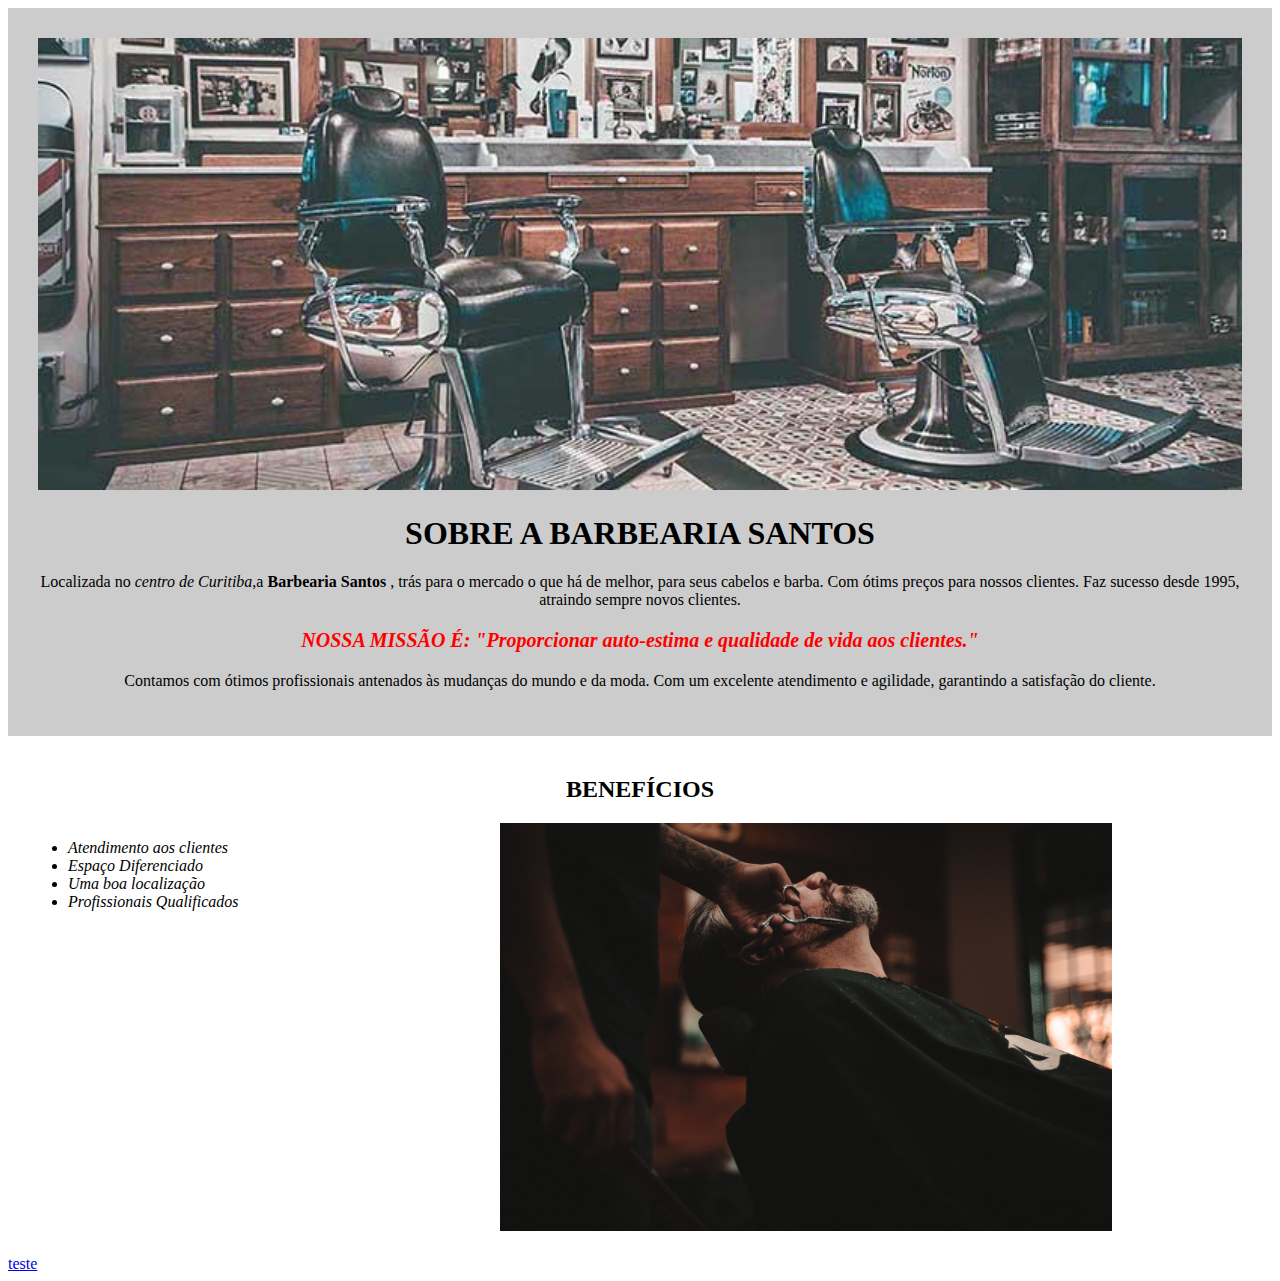
==== index.html @ 1608cf55 "15/04" ====
<!DOCTYPE html>
<html>

<head>
  <meta charset="utf-8">
  <meta name="viewport" content="width=device-width">
  <title>replit</title>
  <link href="style.css" rel="stylesheet" type="text/css" />

</head>

<body>

  <div class="principal">

    <img id="banner" src="banner.jpg">


    <h1>SOBRE A BARBEARIA SANTOS</h1>

    <p>Localizada no <em> centro de Curitiba</em>,a <strong> Barbearia Santos </strong>, trás para o mercado o que há de
      melhor, para seus cabelos e barba. Com ótims preços para nossos clientes. Faz sucesso desde 1995, atraindo sempre
      novos clientes.</p>

    <p id="missão"> <em> <strong> NOSSA MISSÃO É: "Proporcionar auto-estima e qualidade de vida aos
          clientes."</em> </strong> </p>

    <p>Contamos com ótimos profissionais antenados às mudanças do mundo e da moda. Com um excelente atendimento e
      agilidade, garantindo a satisfação do cliente.</p>

  </div>

  <div class="beneficios">

    <h2>BENEFÍCIOS</h2>
    <ul>
      <li class="item">Atendimento aos clientes</li>
      <li class="item">Espaço Diferenciado </li>
      <li class="item">Uma boa localização </li>
      <li class="item">Profissionais Qualificados</li>
    </ul>

    <img class="imagem-beneficios" src="beneficios.jpg">

  </div>

  <a href="produtos.html">teste</a>
</body>

</html>
---- style.css ----
.principal{
  background-color: #CCCCCC;
  padding: 30px;
}

#banner{
  width: 100%
}

h1{
text-align: center;
}

p {
  text-align: center;
  
}

#missão{
  font-size: 20px; 
}

em strong{
  color: red;
}

.beneficios{
  background-color: #FFFFFF;
  padding: 20px;
}

h2{
  text-align: center;
}

ul{
  display: inline-block;
  vertical-align: top;
  width: 20%;
  margin-right: 15%;
}

.item{
  
  font-style: italic;
}

.imagem-beneficios{
  width: 50%;
}
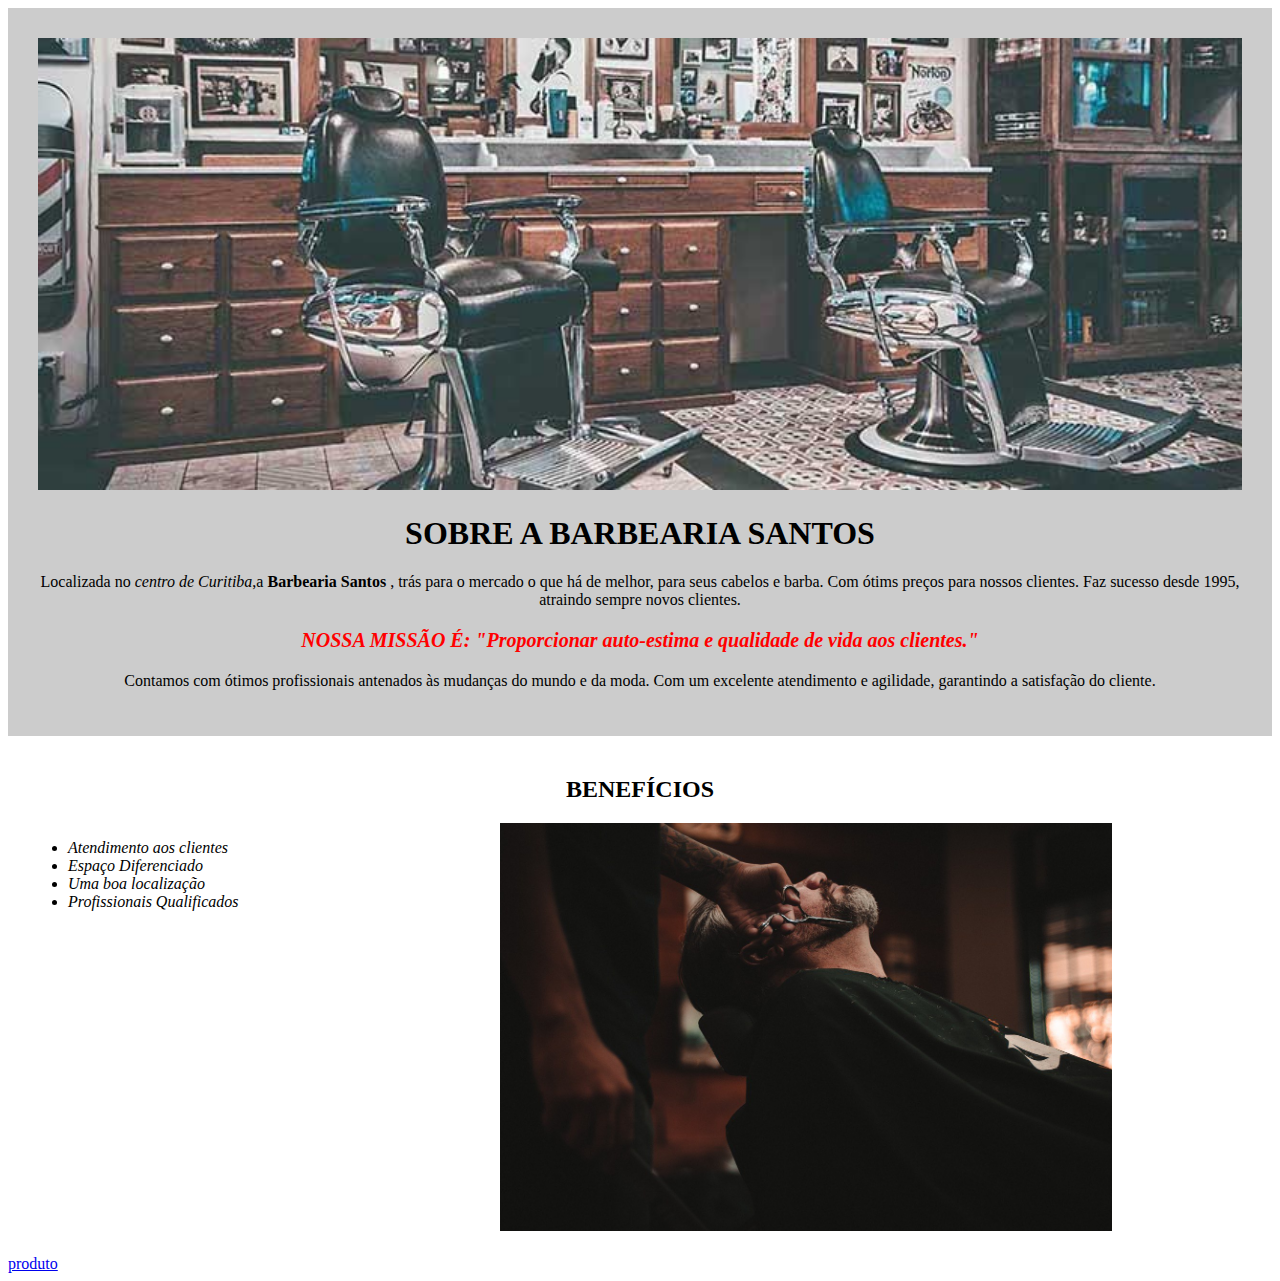
==== commit eafd2c26: "19/04/2024" ====
--- a/index.html
+++ b/index.html
@@ -44,7 +44,9 @@
 
   </div>
 
-  <a href="produtos.html">teste</a>
+  <a href="produtos.html">produto</a>
+  
+  
 </body>
 
 </html>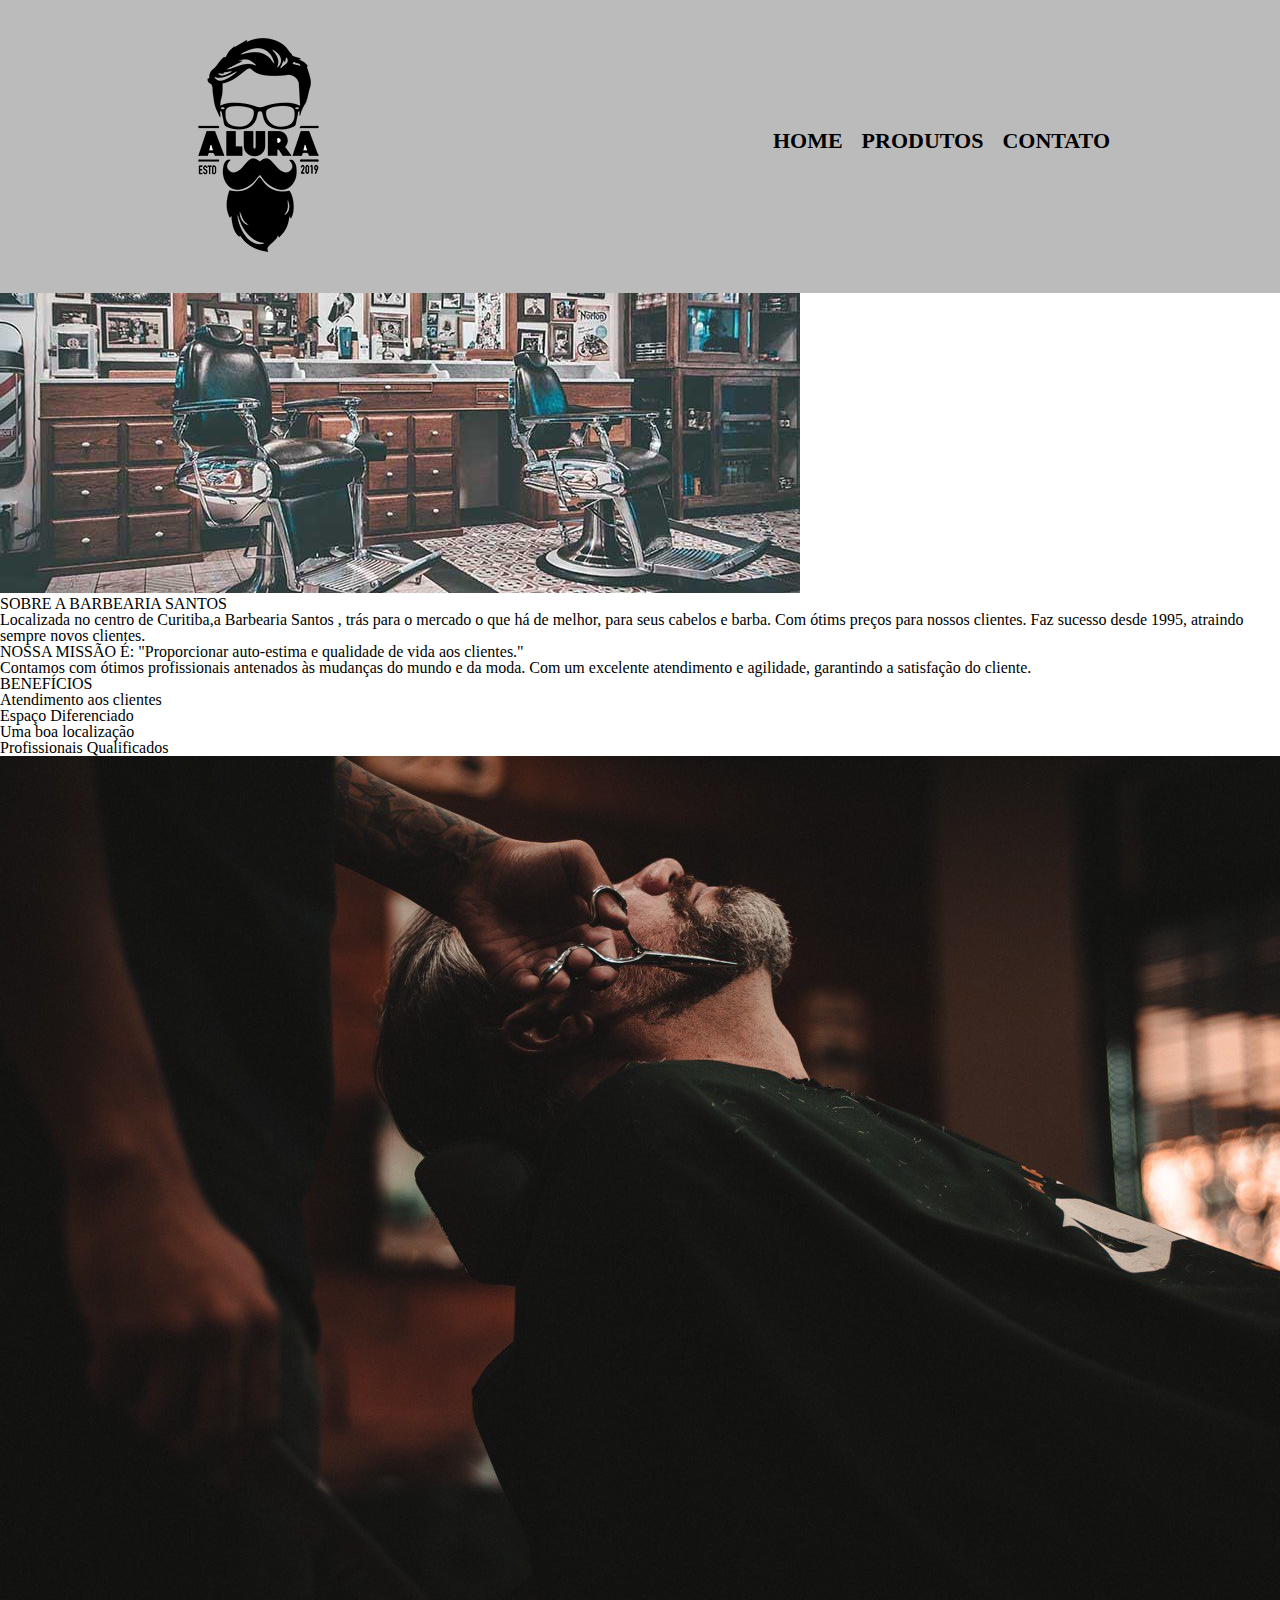
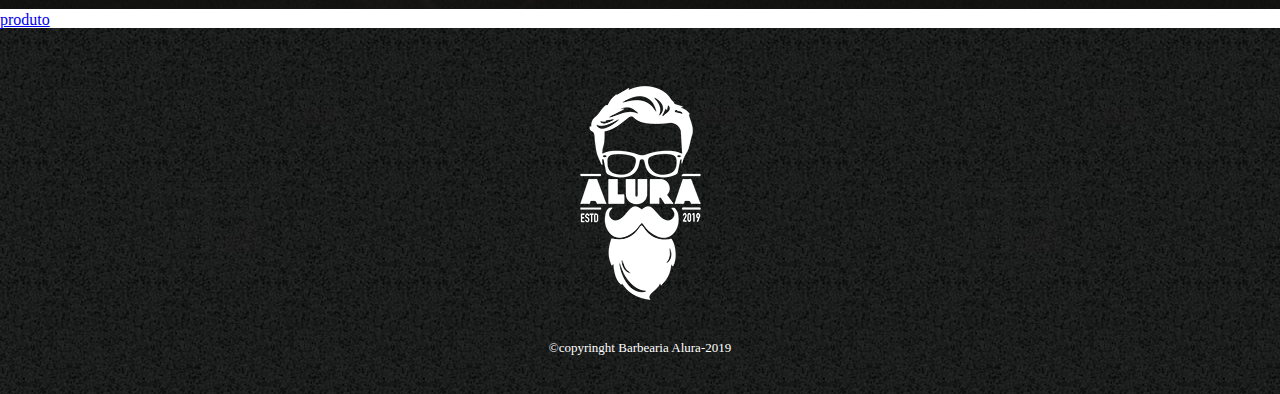
==== commit 372ee792: "29/05/24" ====
--- a/index.html
+++ b/index.html
@@ -1,15 +1,27 @@
 <!DOCTYPE html>
 <html>
-
 <head>
   <meta charset="utf-8">
   <meta name="viewport" content="width=device-width">
   <title>replit</title>
-  <link href="style.css" rel="stylesheet" type="text/css" />
-
+  <link href="reset.css" rel="stylesheet">
+     <link href="style-principal.css"rel="stylesheet">
 </head>
 
 <body>
+      <header>
+
+      <div class="caixa">
+      <h1><img src="logo.png"></h1>
+
+      <nav>
+        <ul>
+          <li><a href="index.html">Home</a></li>
+          <li><a href="produtos.html">Produtos</a></li>
+          <li><a href="contato.html">Contato</a></li>
+        </ul>
+      </nav>
+      </header>
 
   <div class="principal">
 
@@ -46,7 +58,10 @@
 
   <a href="produtos.html">produto</a>
   
-  
+  <footer>
+      <img src="logo-branco.png">
+      <p class="copyright">&#xA9;copyringht Barbearia Alura-2019</p>
+  </footer>
 </body>
 
 </html>--- a/style-principal.css
+++ b/style-principal.css
@@ -0,0 +1,158 @@
+header{
+  background: #BBBBBB;
+  padding: 20px 0;
+}
+
+.caixa{
+
+  width: 940px;
+  position: relative;
+  margin: 0 auto;
+}
+
+nav{
+  
+  position:absolute;
+  top: 110px;
+  right:0;
+}
+
+nav li{
+  display: inline;
+  margin: 0 0 0 15px;
+  
+}
+
+nav a{
+  text-transform: uppercase;
+  color: #000000;
+  font-weight: bold;
+  text-decoration: none;
+  font-size: 22px;
+  
+}
+
+nav a:hover{
+
+  color: #C78C19;
+  text-decoration: underline;
+}
+
+
+.produtos{
+  width: 940px;
+  margin: 0 auto;
+  padding: 50px;
+}
+
+.produtos li{
+  display: inline-block;
+  text-align: center;
+  width: 30%;
+  vertical-align: top;
+  margin: 0 1.5%;
+  padding: 30px 20px;
+  box-sizing: border-box;
+  border: 2px solid #000000;
+  border-radius: 10px;
+}
+
+.produtos li:hover{
+  border-color: #C78C19;
+  
+}
+
+.produtos li:active{
+  border-color: #088C19;
+}
+
+.produtos li:hover h2{
+  font-size: 34px;
+}
+.produtos h2{
+  
+  font-size: 30px;
+  font-weight: bold;
+}
+
+.produto-descricao{
+
+  font-size: 18px;
+}
+
+.produto-preco{
+
+  font-size: 22px;
+  font-weight: bold;
+  margin: 10px 0 0 0;
+}
+
+footer{
+  text-align: center;
+  background: url("bg.jpg");
+  padding: 40px 0;
+
+}
+
+.copyright{
+  color: #FFFFFF;
+  font-size:13px;
+  margin-top: 20px;
+}
+
+main{
+  width:940px;
+  margin:0 auto;Design sem nome
+}
+
+form{
+  margin:40px 0;
+}
+
+form label, form legend{
+  display: block;
+  font-size:20px;
+  margin-bottom:10px;
+}
+
+.input-padrao{
+  display: block;
+  margin-bottom:20px;
+  padding:10px 25px;
+  width: 50%;
+}
+
+.checkbox{
+  margin:20px;
+}
+
+.enviar{
+  width:40%;
+  padding:15px 0;
+  background:orange;
+  color:white;
+  font-weight:bold;
+  font-size:18px;
+  border:none;
+  border-radius:5px;
+  transition: 1s all;
+  cursor: pointer;
+}
+
+.enviar:hover{
+  background: darkorange;
+  transform:scale(1.2);
+ 
+}
+table{
+  margin:20px 0 48px 0;
+}
+thead{
+  background:#555555;
+  color:#FFFFFF;
+  font-weight:bold;
+}
+td, th{
+  border: 1px solid #000000;
+  padding:8px 15px;
+}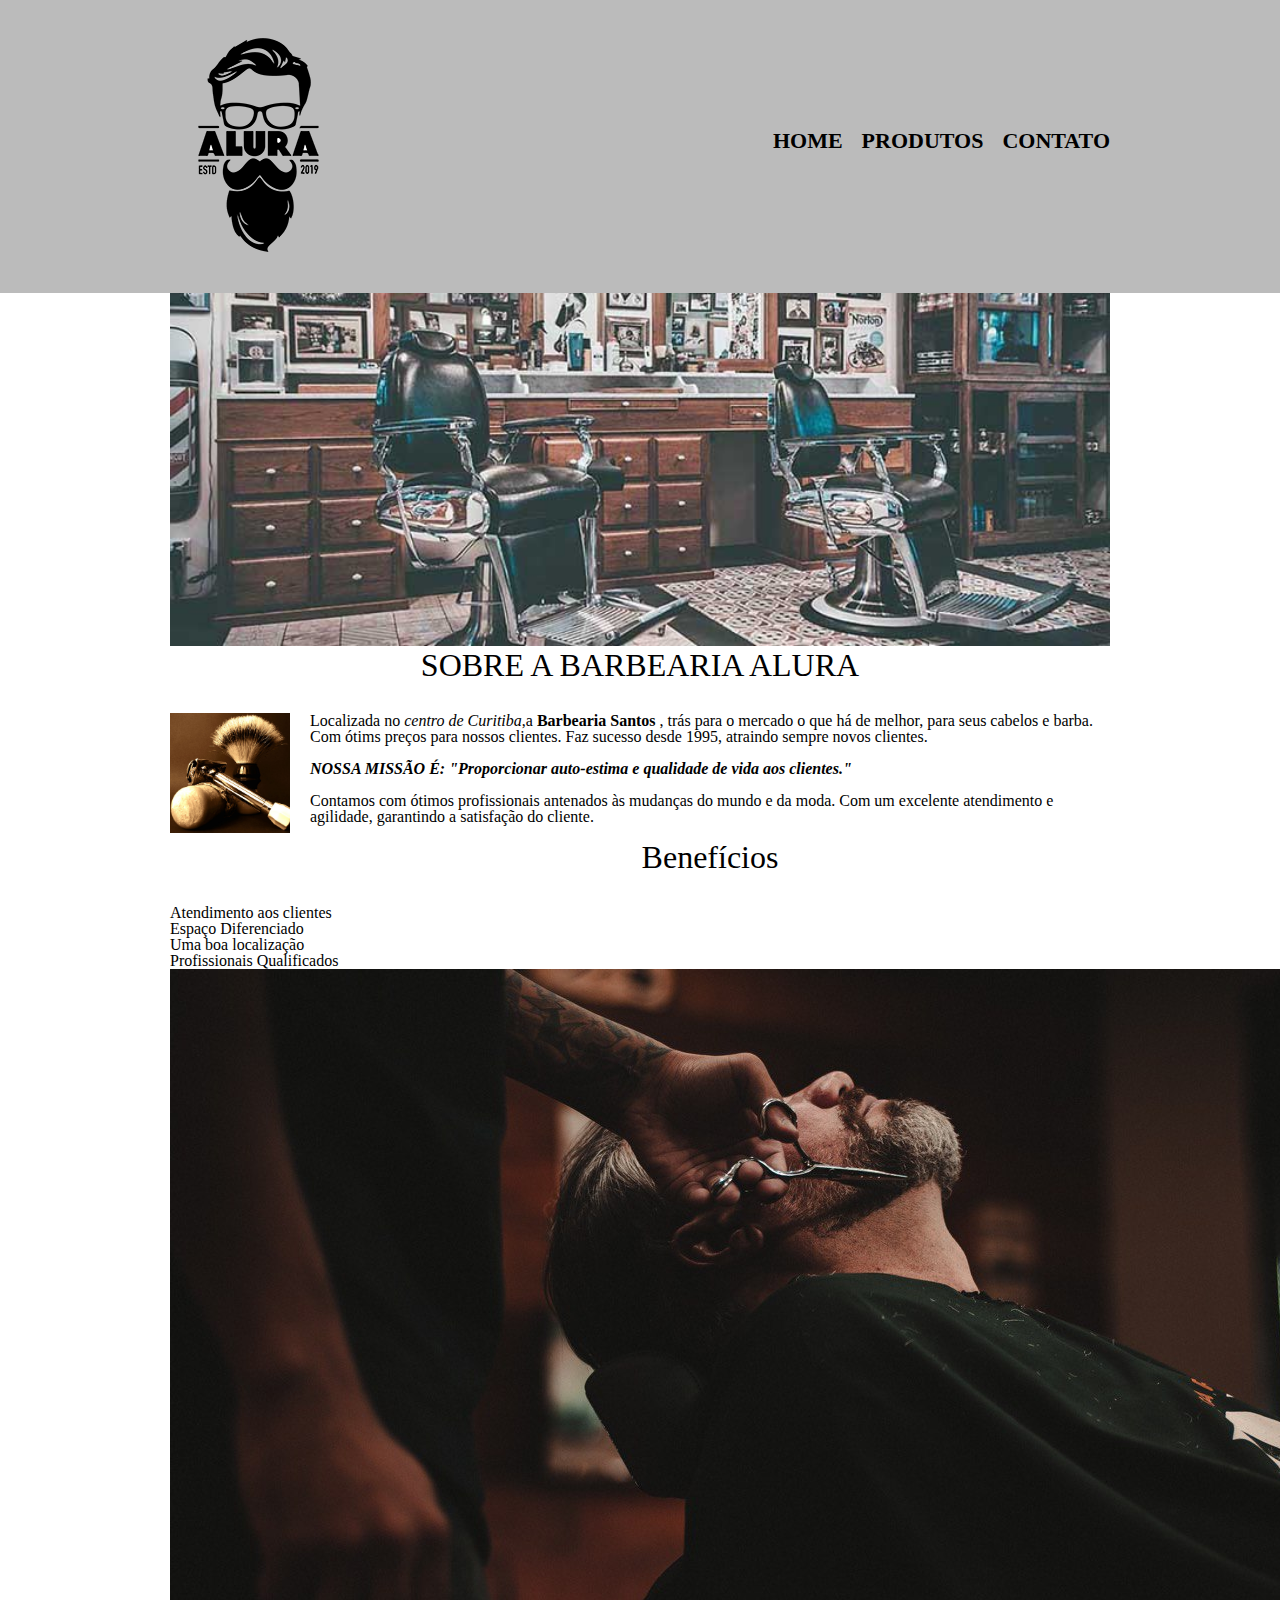
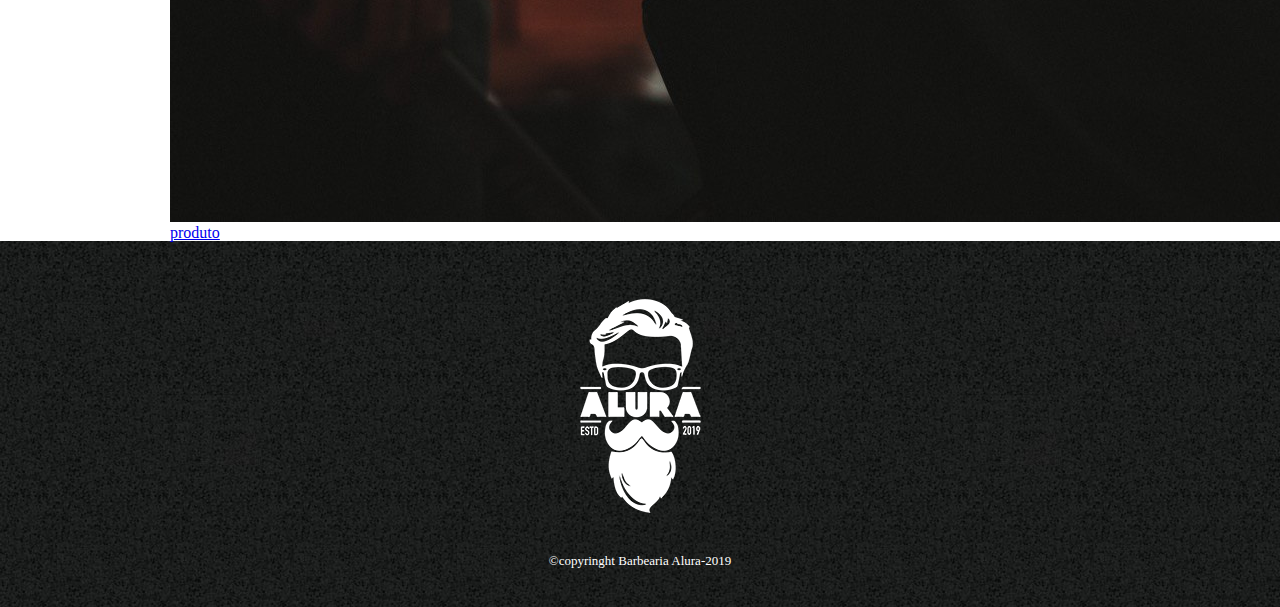
==== commit 6d3ee6ce: "07/06/24" ====
--- a/index.html
+++ b/index.html
@@ -23,13 +23,17 @@
       </nav>
       </header>
 
-  <div class="principal">
+     <main>
 
-    <img id="banner" src="banner.jpg">
+  <section class="principal">
+
+    <img class="banner" src="banner.jpg">
 
 
-    <h1>SOBRE A BARBEARIA SANTOS</h1>
+    <h2 class="titulo-principal">SOBRE A BARBEARIA ALURA</h2>
 
+    <img src="utensilios.jpg" class="utensilios" alt="Utensílios utilizados por um barbeiro.">
+    
     <p>Localizada no <em> centro de Curitiba</em>,a <strong> Barbearia Santos </strong>, trás para o mercado o que há de
       melhor, para seus cabelos e barba. Com ótims preços para nossos clientes. Faz sucesso desde 1995, atraindo sempre
       novos clientes.</p>
@@ -40,11 +44,12 @@
     <p>Contamos com ótimos profissionais antenados às mudanças do mundo e da moda. Com um excelente atendimento e
       agilidade, garantindo a satisfação do cliente.</p>
 
-  </div>
+  </section>
 
-  <div class="beneficios">
+  <section class="beneficios">
 
-    <h2>BENEFÍCIOS</h2>
+    <h3 class="titulo-principal">Benefícios</h3>
+    
     <ul>
       <li class="item">Atendimento aos clientes</li>
       <li class="item">Espaço Diferenciado </li>
@@ -54,9 +59,11 @@
 
     <img class="imagem-beneficios" src="beneficios.jpg">
 
-  </div>
+  </section>
 
   <a href="produtos.html">produto</a>
+
+       </main>
   
   <footer>
       <img src="logo-branco.png">
--- a/style-principal.css
+++ b/style-principal.css
@@ -1,3 +1,5 @@
+@import url('https://fonts.googleapis.com/css2?family=Montserrat:ital,wght@0,100..900;1,100..900&display=swap');
+
 header{
   background: #BBBBBB;
   padding: 20px 0;
@@ -155,4 +157,34 @@
 td, th{
   border: 1px solid #000000;
   padding:8px 15px;
+}
+
+.banner{
+  width:100%;
+  
+}
+
+.titulo-principal{
+  
+  text-align:center;
+  font-size:2em;
+  margin: 0 0 1em;
+}
+
+.principal p{
+  margin: 0 0 1em;
+}
+
+.principal strong{
+  font-weight: bold;
+}
+
+.principal em{
+  font-style: italic;
+}
+
+.utensilios{
+  width: 120px;
+  float: left;
+  margin: 0 20px 20px 0;
 }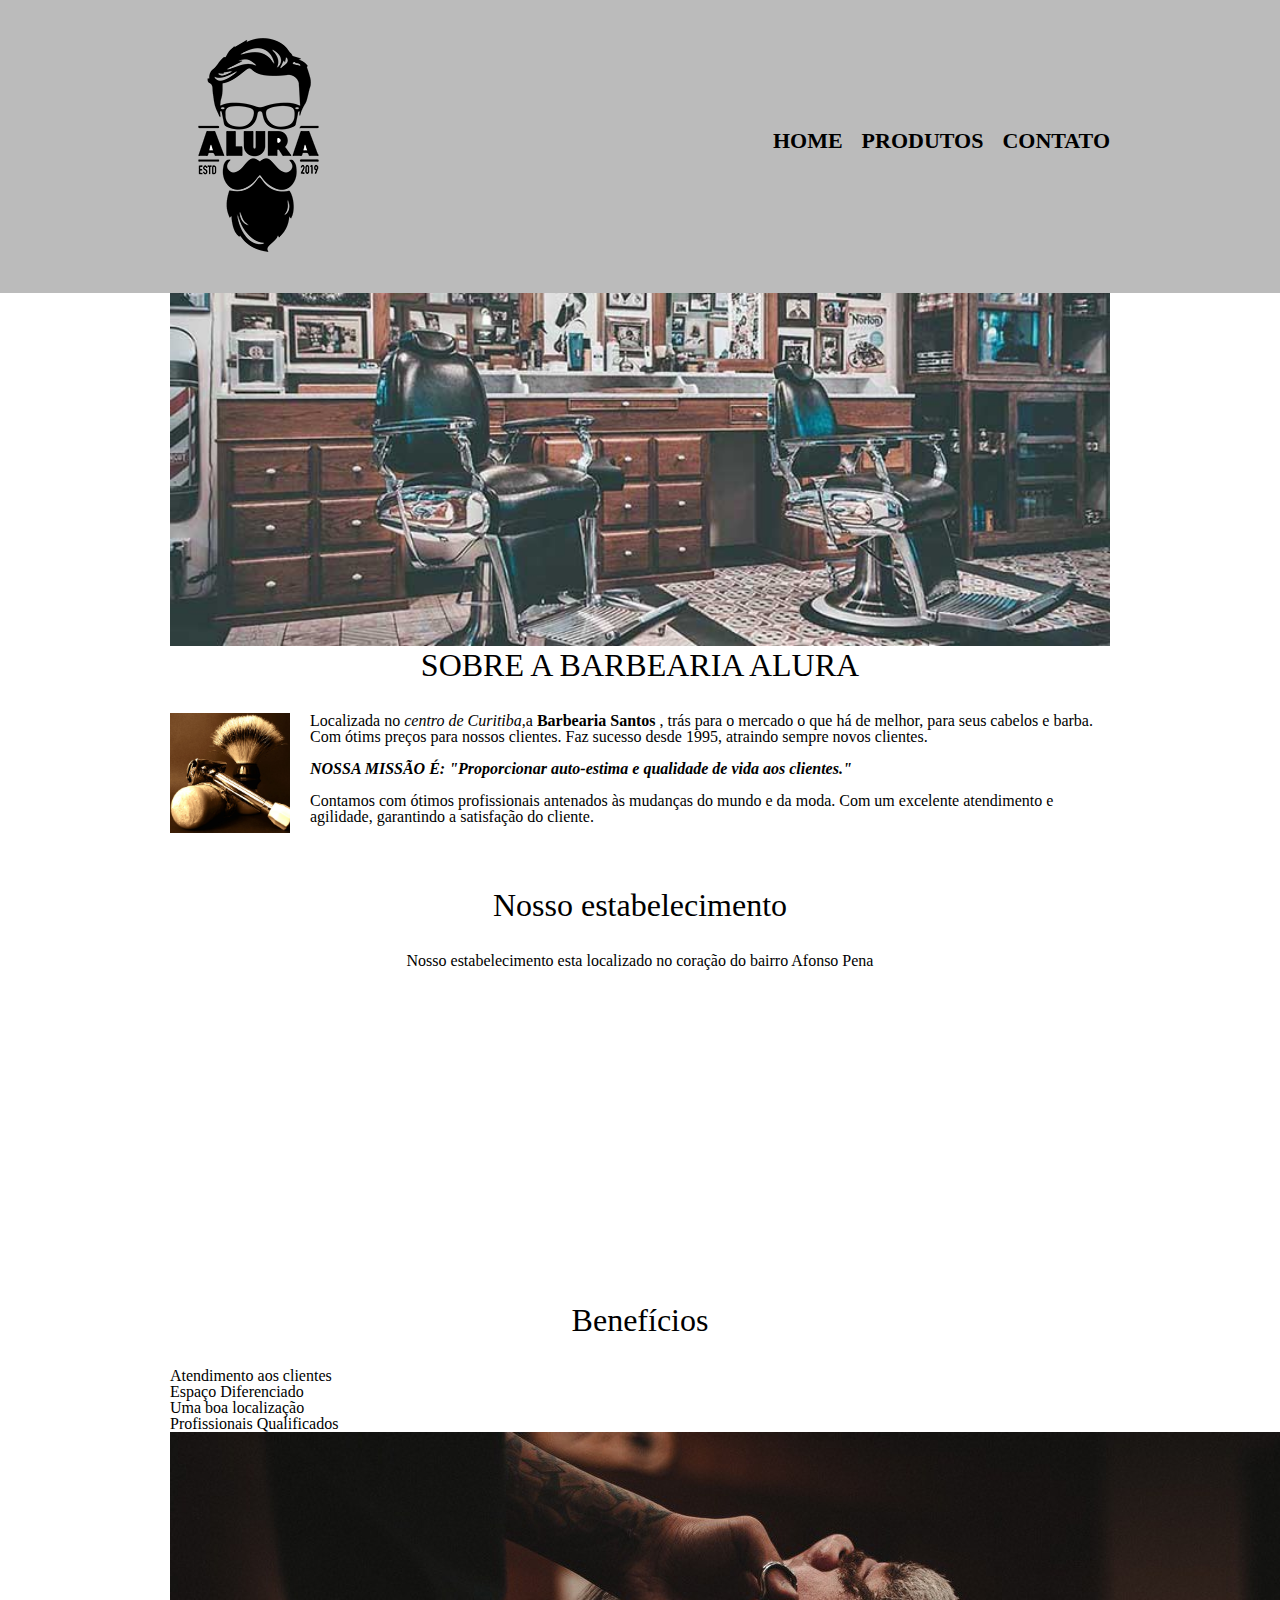
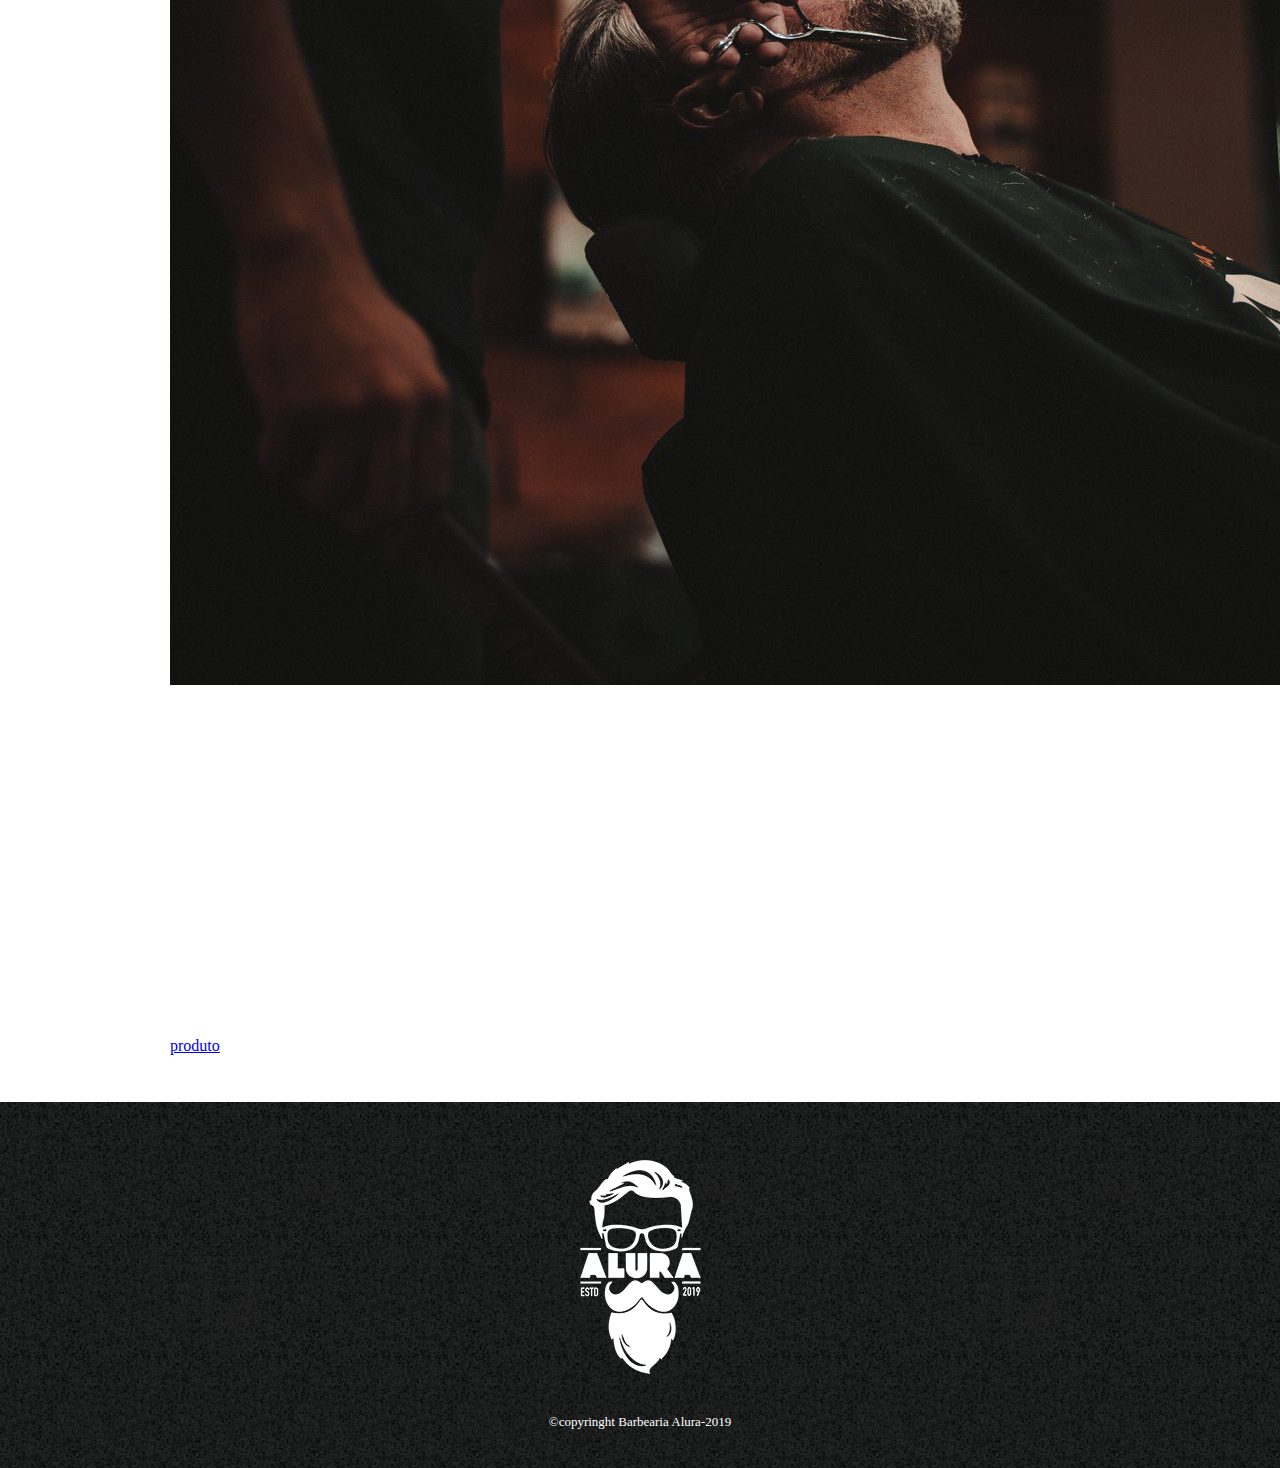
==== commit a696ccb2: "10/06/2024" ====
--- a/index.html
+++ b/index.html
@@ -46,6 +46,14 @@
 
   </section>
 
+       <section class="mapa">
+         
+         <h3 class="titulo-principal"> Nosso estabelecimento</h3>
+         
+         <p>Nosso estabelecimento esta localizado no coração do bairro Afonso Pena</p>
+
+         <iframe src="https://www.google.com/maps/embed?pb=!1m18!1m12!1m3!1d3601.1049115282526!2d-49.17483812364241!3d-25.501547435728128!2m3!1f0!2f0!3f0!3m2!1i1024!2i768!4f13.1!3m3!1m2!1s0x94dcf0fa63f5dcdf%3A0xabffc9b368410955!2sLindaura%20R%20Lucas%2C%20C%20E%20Prof-Ef%20M!5e0!3m2!1spt-BR!2sbr!4v1718018121380!5m2!1spt-BR!2sbr" width="100%" height="300" style="border:0;" allowfullscreen="" loading="lazy" referrerpolicy="no-referrer-when-downgrade"></iframe>
+       
   <section class="beneficios">
 
     <h3 class="titulo-principal">Benefícios</h3>
@@ -59,6 +67,11 @@
 
     <img class="imagem-beneficios" src="beneficios.jpg">
 
+    <div class="video">
+      
+    <iframe width="560" height="315" src="https://www.youtube.com/embed/24T8TpGEKBo?si=a3BoI_tamBgTeC9O" title="YouTube video player" frameborder="0" allow="accelerometer; autoplay; clipboard-write; encrypted-media; gyroscope; picture-in-picture; web-share" referrerpolicy="strict-origin-when-cross-origin" allowfullscreen></iframe>
+
+    </div>
   </section>
 
   <a href="produtos.html">produto</a>
--- a/style-principal.css
+++ b/style-principal.css
@@ -187,4 +187,18 @@
   width: 120px;
   float: left;
   margin: 0 20px 20px 0;
+}
+
+.mapa{
+  padding:3em 0;
+}
+
+.mapa p{
+  margin:0 0 2em;
+  text-align:center;
+}
+
+.video{
+  width: 560px;
+  margin: 1em auto;
 }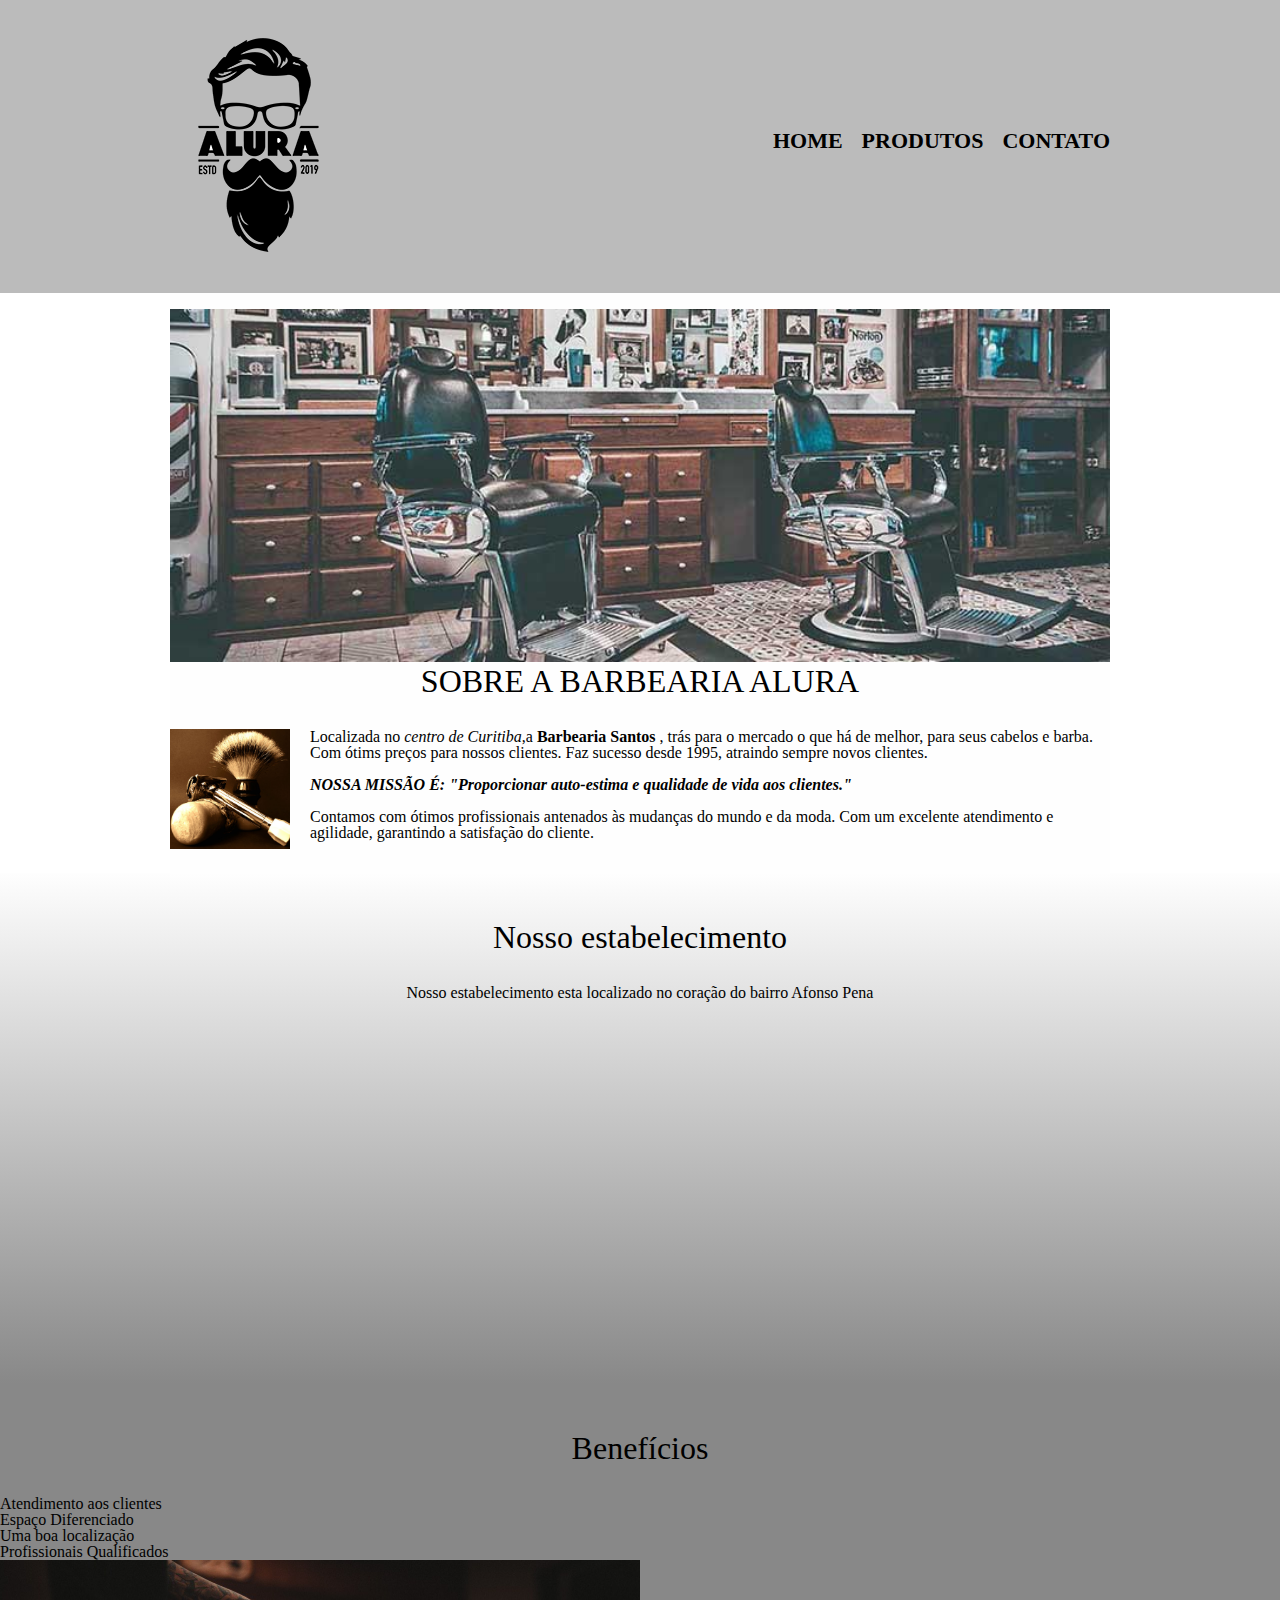
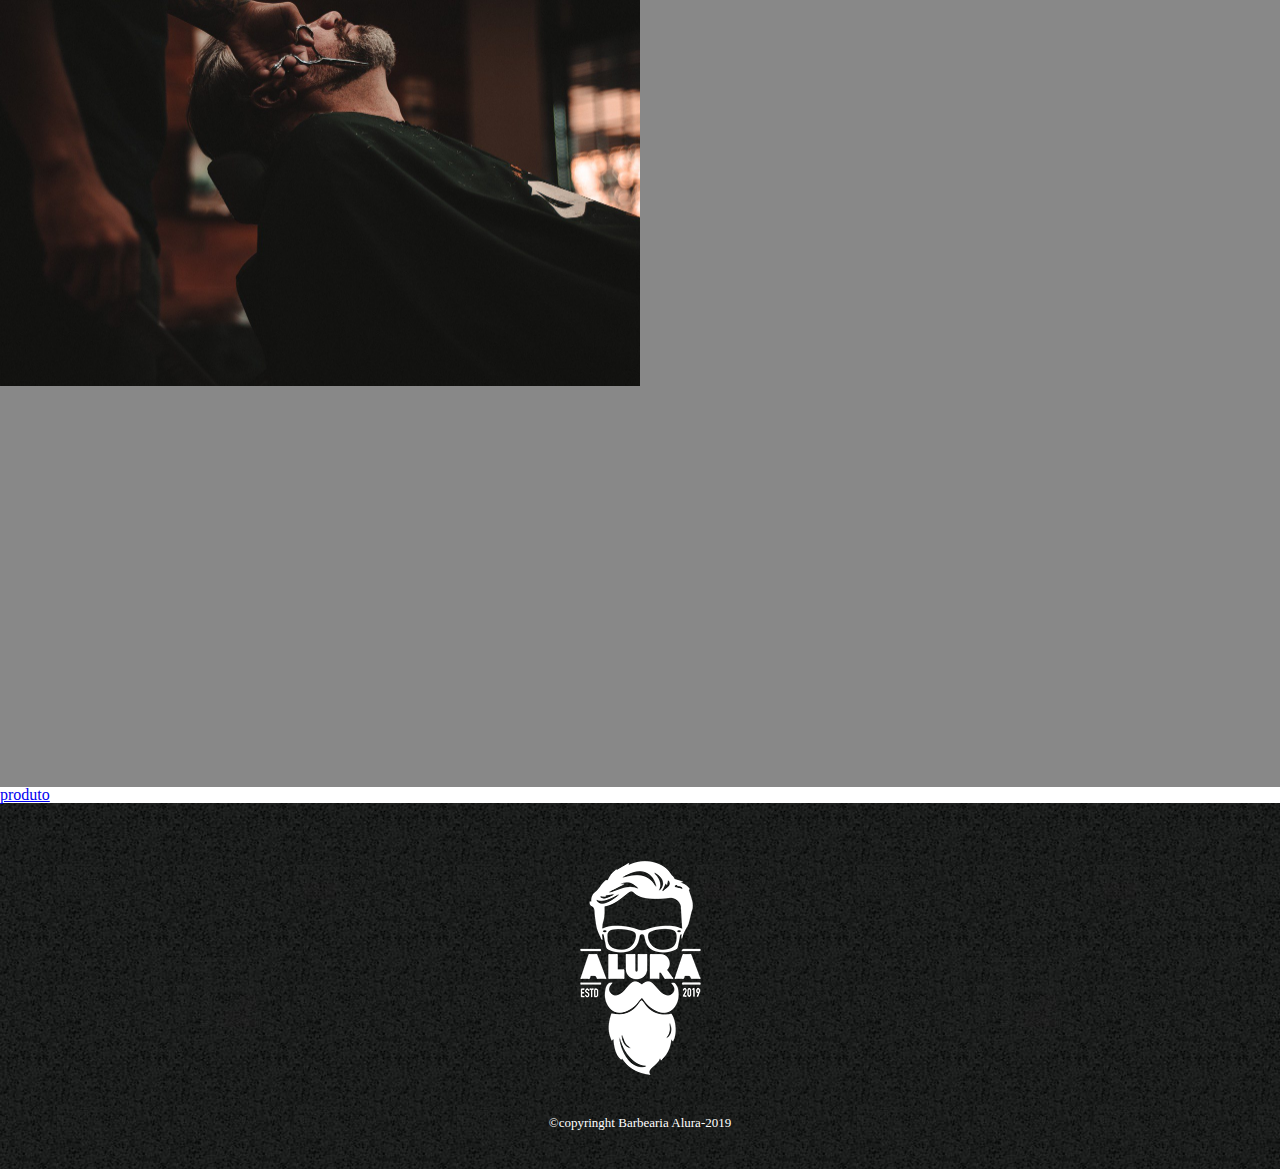
==== commit 68078c09: "10/06/2024" ====
--- a/index.html
+++ b/index.html
@@ -52,13 +52,16 @@
          
          <p>Nosso estabelecimento esta localizado no coração do bairro Afonso Pena</p>
 
+         <div class="mapa-conteudo">
          <iframe src="https://www.google.com/maps/embed?pb=!1m18!1m12!1m3!1d3601.1049115282526!2d-49.17483812364241!3d-25.501547435728128!2m3!1f0!2f0!3f0!3m2!1i1024!2i768!4f13.1!3m3!1m2!1s0x94dcf0fa63f5dcdf%3A0xabffc9b368410955!2sLindaura%20R%20Lucas%2C%20C%20E%20Prof-Ef%20M!5e0!3m2!1spt-BR!2sbr!4v1718018121380!5m2!1spt-BR!2sbr" width="100%" height="300" style="border:0;" allowfullscreen="" loading="lazy" referrerpolicy="no-referrer-when-downgrade"></iframe>
+         </div>
+       </section>
        
   <section class="beneficios">
 
     <h3 class="titulo-principal">Benefícios</h3>
     
-    <ul>
+    <ul class="lista-beneficios">
       <li class="item">Atendimento aos clientes</li>
       <li class="item">Espaço Diferenciado </li>
       <li class="item">Uma boa localização </li>
--- a/style-principal.css
+++ b/style-principal.css
@@ -103,8 +103,7 @@
 }
 
 main{
-  width:940px;
-  margin:0 auto;Design sem nome
+
 }
 
 form{
@@ -171,6 +170,14 @@
   margin: 0 0 1em;
 }
 
+.principal{
+  background: #FEFEFE;
+  padding: 1em 0;
+  width:940px;
+  margin:0 auto;
+
+}
+
 .principal p{
   margin: 0 0 1em;
 }
@@ -191,6 +198,13 @@
 
 .mapa{
   padding:3em 0;
+  margin:0 auto;
+  background:linear-gradient(#FEFEFE, #888888);
+}
+
+.mapa-conteudo{
+  width:940px;
+  margin:0 auto;
 }
 
 .mapa p{
@@ -201,4 +215,20 @@
 .video{
   width: 560px;
   margin: 1em auto;
+}
+
+.beneficios{
+  padding:3em 0;
+  background: #888888;
+  margin:0 auto;
+}
+
+lista-beneficios{
+  width:40%;
+  display:inline-block;
+  vertical-align:top;
+}
+
+.imagem-beneficios{
+  width:50%;
 }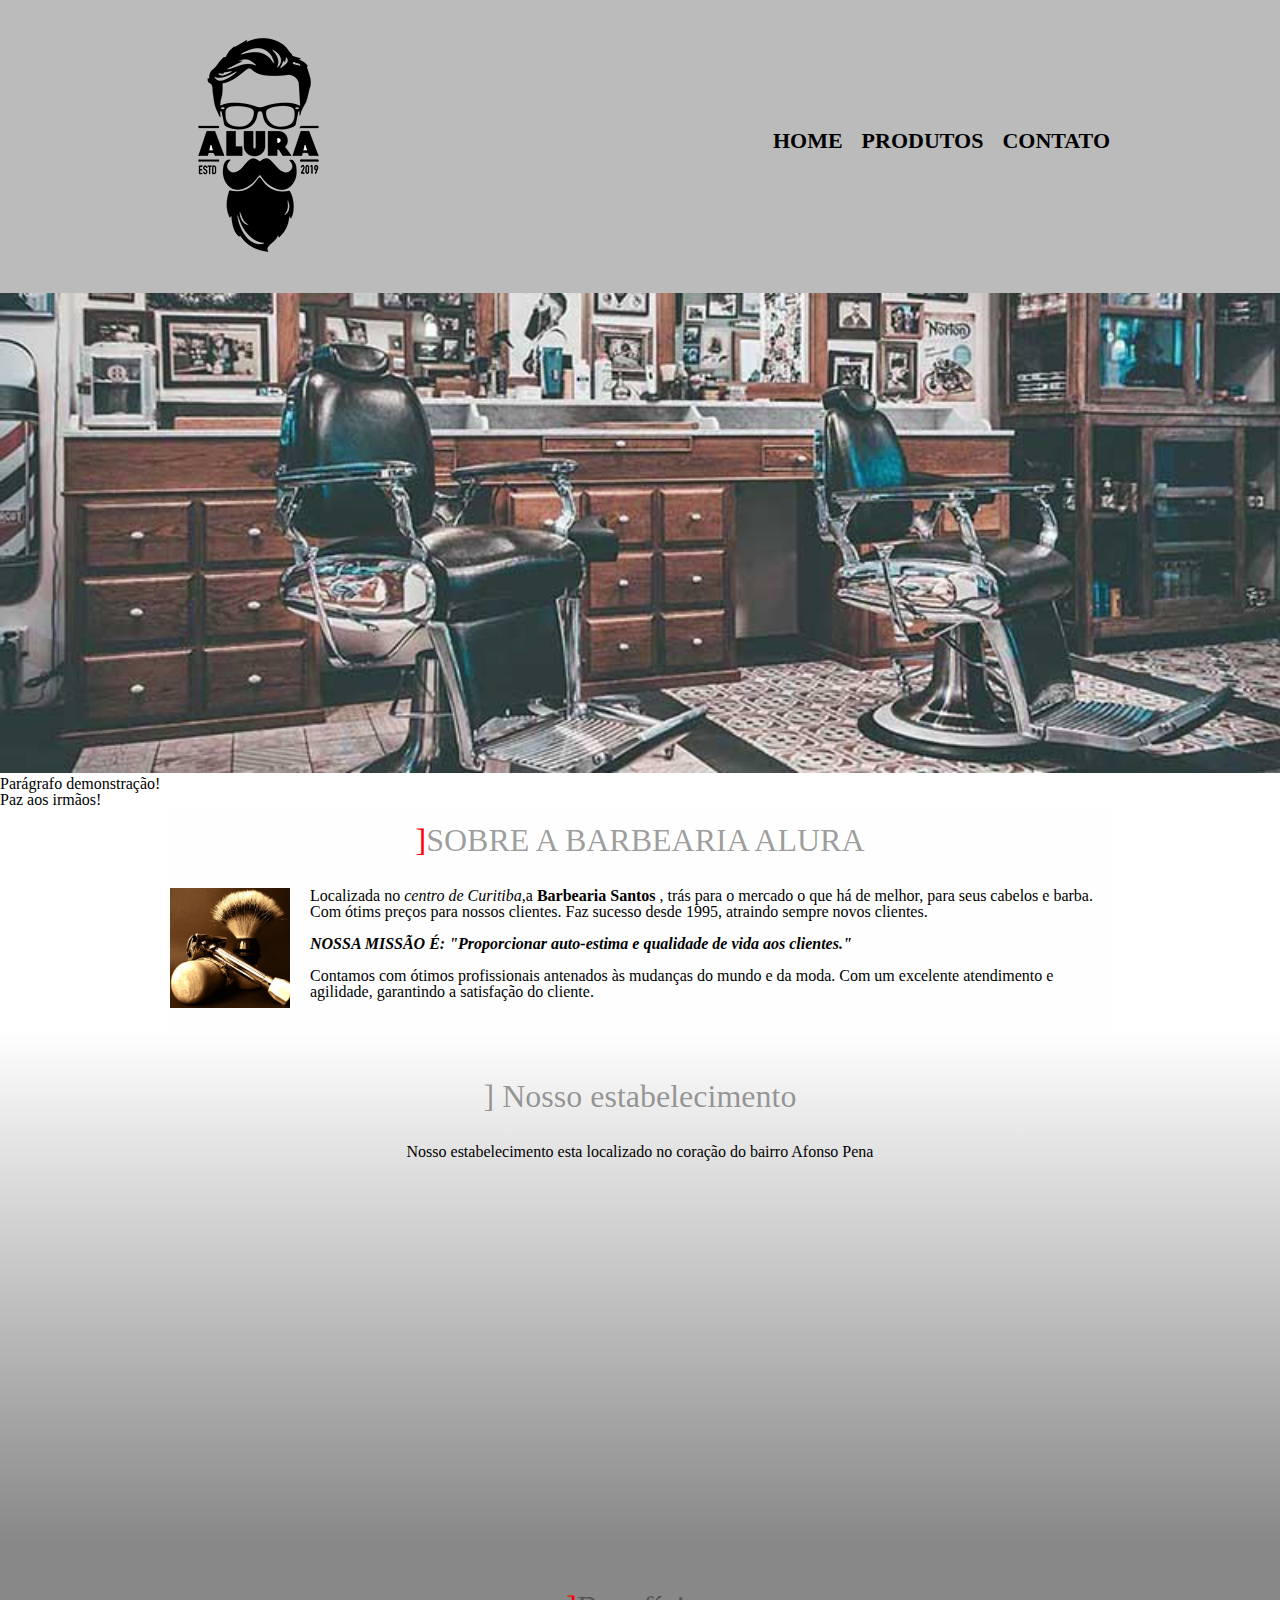
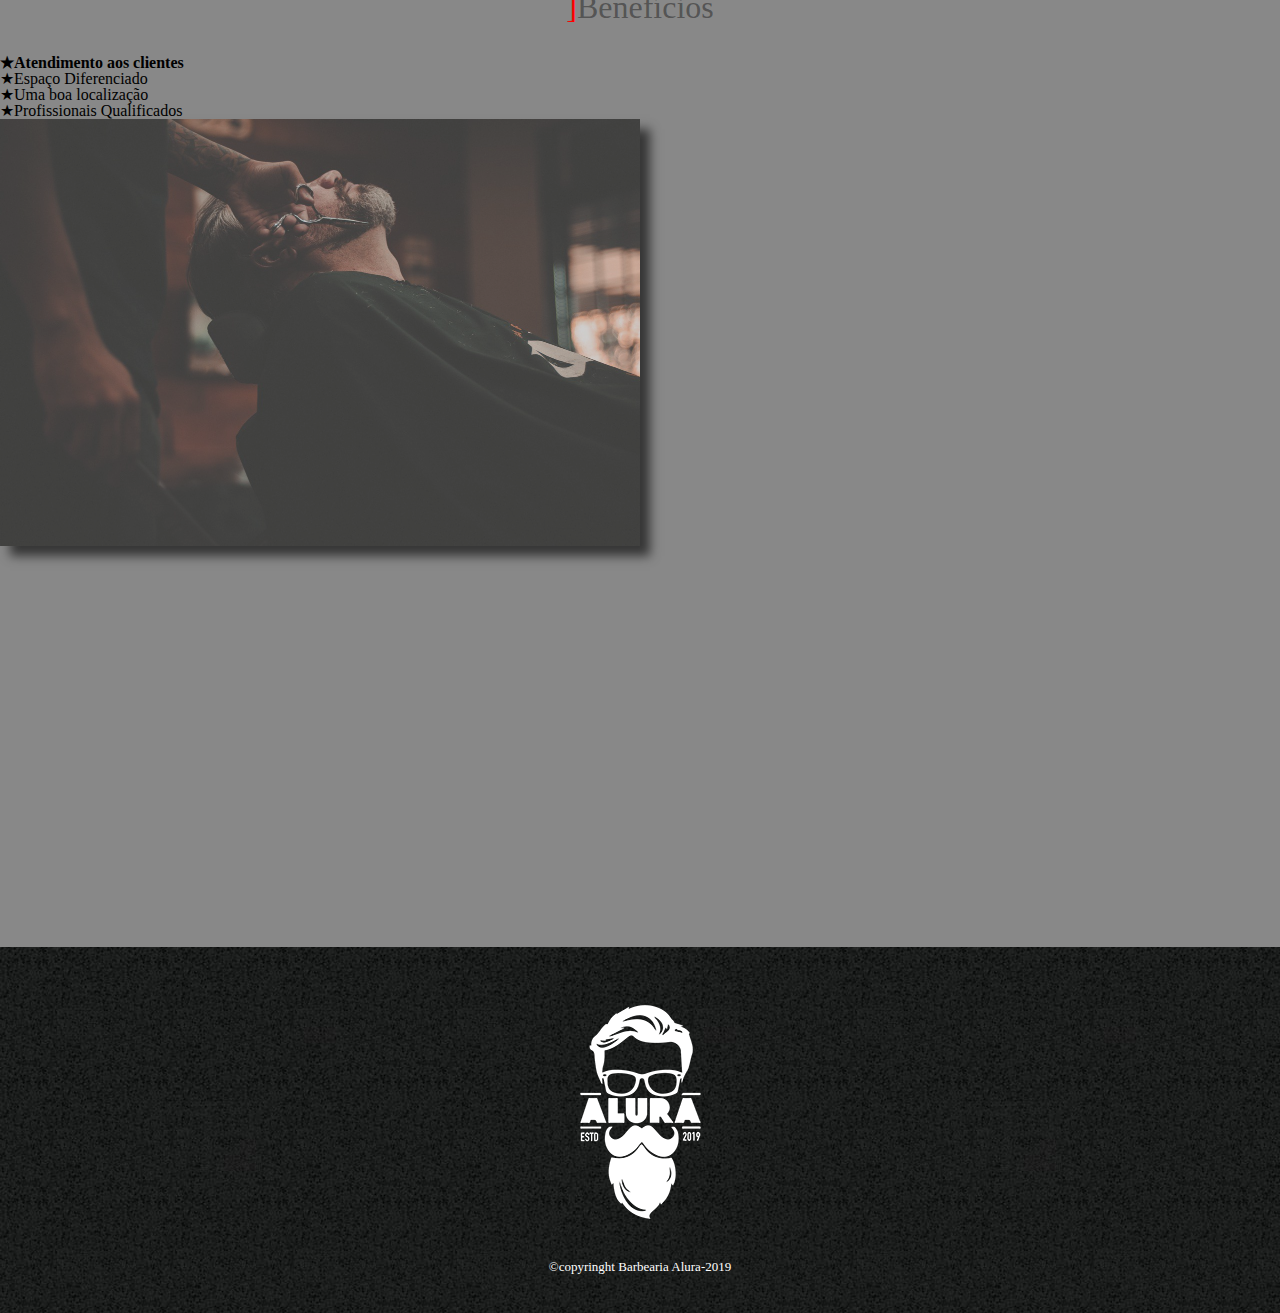
==== commit 66953a05: "26/06/2024" ====
--- a/index.html
+++ b/index.html
@@ -23,12 +23,14 @@
       </nav>
       </header>
 
-     <main>
-
-  <section class="principal">
-
     <img class="banner" src="banner.jpg">
-
+     <p>Parágrafo demonstração!</p>
+  
+     <p>Paz aos irmãos!</p>
+  
+  <main>
+        
+      <section class="principal">
 
     <h2 class="titulo-principal">SOBRE A BARBEARIA ALURA</h2>
 
@@ -77,8 +79,6 @@
     </div>
   </section>
 
-  <a href="produtos.html">produto</a>
-
        </main>
   
   <footer>
--- a/style-principal.css
+++ b/style-principal.css
@@ -1,4 +1,8 @@
 @import url('https://fonts.googleapis.com/css2?family=Montserrat:ital,wght@0,100..900;1,100..900&display=swap');
+
+body{
+  font-family: 'Monsterrat', san-serif;
+}
 
 header{
   background: #BBBBBB;
@@ -168,6 +172,9 @@
   text-align:center;
   font-size:2em;
   margin: 0 0 1em;
+  clear: left;
+  color:rgba(0, 0, 0, 0.4);
+  
 }
 
 .principal{
@@ -231,4 +238,65 @@
 
 .imagem-beneficios{
   width:50%;
+  opacity:0.6;
+  transition:1s;
+  box-shadow: 10px 10px 10px #000000;
+}
+
+.imagem-beneficios:hover{
+  opacity:1;
+}
+
+.titulo-principal:first-letter{
+  color:red;
+}
+
+p:first-line{
+  font-size: italic;
+
+}
+
+.titulo-principal:before{
+  content:"[";
+}
+
+.titulo-principal:before{
+  content:"]";
+}
+
+.item:before{
+  content:"★"
+}
+
+.item:first-child{
+  font-weight:bold;
+  
+}
+
+/*
+main > p {
+  background: red;
+}
+
+img + p {
+  background: purple;
+}
+
+img ~ p {
+  background: blue;
+}
+
+.principal p:not(#missao) {
+  background: orange;
+}
+*/
+
+@media screen and (max-width: 480px){
+.caixa, . principal, . benefícios, .mapa-conteudo, .video {
+width:auto;
+  
+}
+
+nav{
+  position:static;
 }